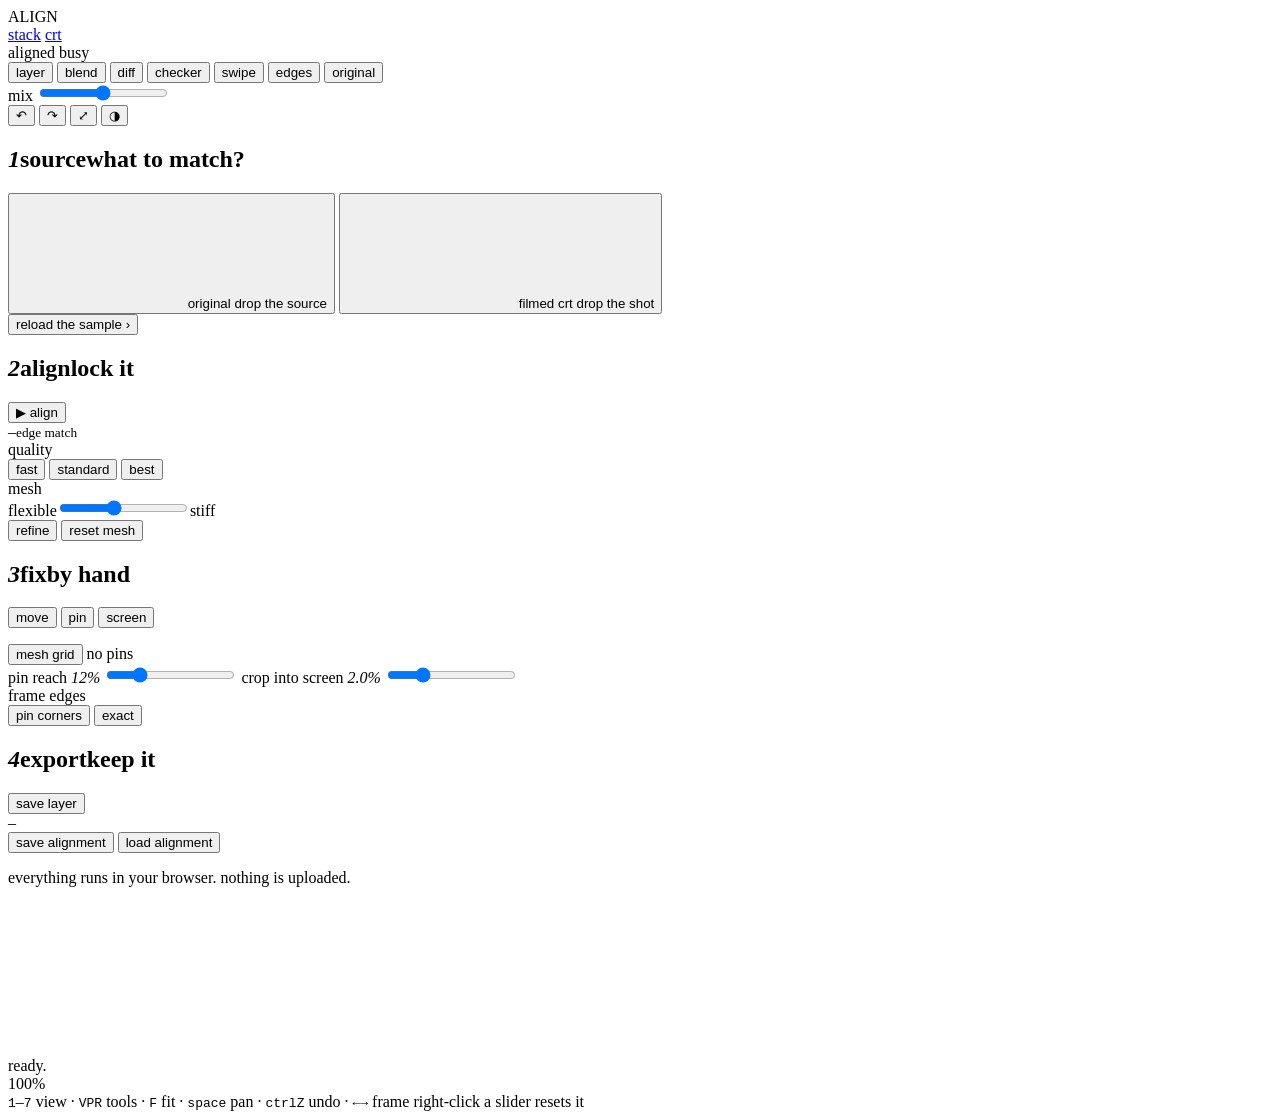
==== web/crt.html @ f9d4198d "Link preview: new line, 'Create timelapse sequences from photos and align video layers.' The card is" ====
<!doctype html>
<html lang="en">
<head>
<meta charset="utf-8">
<meta name="viewport" content="width=device-width, initial-scale=1, viewport-fit=cover">
<title>Align - JAS.BLACK</title>
<meta name="claude:viewport-fit-sides" content="cover">
<meta name="description" content="Line a filmed CRT or video-synth capture back up on its original image or video, so the glitch drops on top as a pixel-registered layer. Runs in your browser; nothing is uploaded.">
<meta name="theme-color" content="#121314">
<link rel="canonical" href="https://align.jas.black/crt.html">
<link rel="icon" href="favicon.svg" type="image/svg+xml">
<link rel="icon" href="favicon-32.png" type="image/png" sizes="32x32">
<link rel="apple-touch-icon" href="apple-touch-icon.png">
<link rel="manifest" href="site.webmanifest">
<meta name="apple-mobile-web-app-title" content="Align">
<meta property="og:type" content="website">
<meta property="og:site_name" content="JAS.BLACK">
<meta property="og:title" content="Align - JAS.BLACK">
<meta property="og:description" content="Line a filmed CRT or video-synth capture back up on its original image or video, so the glitch drops on top as a pixel-registered layer. Runs in your browser; nothing is uploaded.">
<meta property="og:url" content="https://align.jas.black/crt.html">
<meta property="og:image" content="https://align.jas.black/og.jpg?v=2">
<meta property="og:image:width" content="1200">
<meta property="og:image:height" content="630">
<meta property="og:image:alt" content="Align: create timelapse sequences from photos and align video layers.">
<meta name="twitter:card" content="summary_large_image">
<meta name="twitter:title" content="Align - JAS.BLACK">
<meta name="twitter:description" content="Line a filmed CRT or video-synth capture back up on its original image or video, so the glitch drops on top as a pixel-registered layer. Runs in your browser; nothing is uploaded.">
<meta name="twitter:image" content="https://align.jas.black/og.jpg?v=2">
<link rel="preconnect" href="https://fonts.googleapis.com">
<link rel="preconnect" href="https://fonts.gstatic.com" crossorigin>
<link rel="stylesheet" href="https://fonts.googleapis.com/css2?family=Archivo:wght@800&family=IBM+Plex+Mono:wght@400;500;600;700&display=swap">
<link rel="stylesheet" href="app.css">
<link rel="stylesheet" href="stack.css">
</head>
<body data-ui="dark" data-tool="align" data-version="0.2.0">
<div id="app">

  <header class="top">
    <div class="brandbox"><span class="brand">ALIGN</span><span class="brand-ver"></span></div>
    <nav class="seg appmode" aria-label="Tool">
      <a href="./" title="Line up a set of photos on one anchor">stack</a>
      <a href="crt.html" aria-current="page" title="Line a filmed CRT capture back up on its source">crt</a>
    </nav>
    <div class="status" aria-label="Status lights">
      <span><i class="led" id="led-ready"></i>aligned</span>
      <span><i class="led" id="led-busy"></i>busy</span>
    </div>

    <div class="topmid">
      <div class="seg" id="modes" aria-label="View">
        <button type="button" data-mode="0" title="The glitch layer you export (1)">layer</button>
        <button type="button" data-mode="1" title="Layer over original, mixed (2)">blend</button>
        <button type="button" data-mode="2" title="Difference (3)">diff</button>
        <button type="button" data-mode="3" title="Checkerboard of original and layer (4)">checker</button>
        <button type="button" data-mode="4" title="Split: drag the line (5)">swipe</button>
        <button type="button" data-mode="5" title="The original's edges drawn over the layer (6)">edges</button>
        <button type="button" data-mode="6" title="Original only (7)">original</button>
      </div>
      <label class="mixfader" id="mix-wrap" title="Mix between original and layer">
        <span>mix</span>
        <input type="range" class="fad" id="opacity" min="0" max="1" step="0.01" value="0.5">
      </label>
    </div>

    <div class="topright">
      <button type="button" class="key ico" id="undo" title="Undo (Ctrl+Z)" aria-label="Undo">&#x21B6;</button>
      <button type="button" class="key ico" id="redo" title="Redo (Ctrl+Shift+Z)" aria-label="Redo">&#x21B7;</button>
      <button type="button" class="key ico" id="fit" title="Fit to view (F)" aria-label="Fit to view">&#x2922;</button>
      <button type="button" class="key ico" id="theme" title="Light / dark" aria-label="Switch light or dark">&#x25D1;</button>
    </div>
  </header>

  <main class="body">
    <aside class="col" id="steps" aria-label="Steps">

      <section class="panel" id="p-source">
        <h2><i>1</i><b>source</b><span>what to match?</span></h2>
        <div class="slots">
          <button class="slot" id="slot-orig" type="button" data-role="orig">
            <span class="slot-well"><canvas class="thumb" width="168" height="112" aria-hidden="true"></canvas></span>
            <span class="slot-label"><span class="led"></span>original</span>
            <span class="slot-name">drop the source</span>
            <span class="slot-meta"></span>
          </button>
          <button class="slot" id="slot-film" type="button" data-role="film">
            <span class="slot-well"><canvas class="thumb" width="168" height="112" aria-hidden="true"></canvas></span>
            <span class="slot-label"><span class="led"></span>filmed crt</span>
            <span class="slot-name">drop the shot</span>
            <span class="slot-meta"></span>
          </button>
        </div>
        <div class="sub" id="video-block" hidden>
          <div class="row-label" id="sync-label">sync offset</div>
          <div class="sub" id="sync-field">
            <div class="syncrow">
              <button type="button" class="key short" id="off-minus" title="One frame earlier">&minus;1</button>
              <span class="lcd mini" id="offset-val">+0.000 s</span>
              <button type="button" class="key short" id="off-plus" title="One frame later">+1</button>
            </div>
            <button type="button" class="ebtn wide" id="btn-sync">auto sync</button>
          </div>
          <div class="keyrow" id="key-row" hidden>
            <span class="led p"></span><span id="key-val">key frame</span>
            <button type="button" class="emore" id="btn-goto-key">go to it &rsaquo;</button>
          </div>
          <p class="note">align and warp on one frame: that fit holds for every frame of the clip.</p>
          <button type="button" class="chip" id="follow" aria-pressed="false" title="Re-detect the screen on every frame for handheld footage (experimental)">follow camera</button>
        </div>
        <button type="button" class="emore" id="btn-sample">reload the sample &rsaquo;</button>
      </section>

      <section class="panel" id="p-align">
        <h2><i>2</i><b>align</b><span>lock it</span></h2>
        <button type="button" class="ebig" id="btn-align"><span aria-hidden="true">&#x25B6;</span> align</button>
        <div class="meterrow">
          <div class="vu" id="vu" aria-hidden="true"></div>
          <div class="score"><span id="score-val">&ndash;</span><small>edge match</small></div>
        </div>
        <div class="row-label">quality</div>
        <div class="chips" id="quality">
          <button type="button" class="chip" data-q="coarse">fast</button>
          <button type="button" class="chip" data-q="medium">standard</button>
          <button type="button" class="chip" data-q="fine">best</button>
        </div>
        <label class="row-label" for="stiffness">mesh</label>
        <div class="faderow"><span>flexible</span><input type="range" class="fad" id="stiffness" min="-1.3" max="0.6" step="0.05" value="-0.52"><span>stiff</span></div>
        <div class="kgrid">
          <button type="button" class="ebtn" id="btn-refine" title="Re-fit the auto mesh from the current alignment, keeping screen edits and the hand warp">refine</button>
          <button type="button" class="ebtn" id="btn-reset-mesh" title="Drop the auto mesh, keep the screen and the hand warp">reset mesh</button>
        </div>
      </section>

      <section class="panel" id="p-fix">
        <h2><i>3</i><b>fix</b><span>by hand</span></h2>
        <div class="chips" id="tools">
          <button type="button" class="chip lp" data-tool="view" title="Pan and zoom (V)">move</button>
          <button type="button" class="chip lp" data-tool="pin" title="Puppet pins: drop and drag to warp the layer live (P)">pin</button>
          <button type="button" class="chip lp" data-tool="raster" title="Drag the screen corners and edge bulges (R)">screen</button>
        </div>
        <p class="note" id="tool-note"></p>
        <div class="handrow">
          <button type="button" class="chip" id="btn-grid" aria-pressed="false" title="Lay a warp grid of pins over the frame (M)">mesh grid</button>
          <span class="lcd mini" id="hand-count">no pins</span>
        </div>
        <label class="row-label" for="reach">pin reach <em id="reach-val">12%</em></label>
        <input type="range" class="fad" id="reach" min="0.04" max="0.4" step="0.01" value="0.12" title="How far a pin's pull spreads, as a share of the frame height">
        <button type="button" class="emore" id="btn-clear-pins" hidden>clear hand warp &rsaquo;</button>
        <label class="row-label" for="inset">crop into screen <em id="inset-val">2.0%</em></label>
        <input type="range" class="fad" id="inset" min="0" max="0.08" step="0.0025" value="0.02">
        <div class="row-label">frame edges</div>
        <div class="chips" id="edge-mode">
          <button type="button" class="chip" data-edge="0" title="Corners pinned to the screen corners; content past the screen edge is eased in">pin corners</button>
          <button type="button" class="chip" data-edge="1" title="Exact match everywhere; transparent where the screen showed nothing">exact</button>
        </div>
        <p class="note" id="band-note"></p>
      </section>

      <section class="panel" id="p-export">
        <h2><i>4</i><b>export</b><span>keep it</span></h2>
        <button type="button" class="ebtn ink wide" id="btn-export">save layer</button>
        <div class="lcd mini" id="out-line">&ndash;</div>
        <div class="kgrid">
          <button type="button" class="ebtn" id="btn-save-json" title="Save the fit to reuse on another shot from the same setup">save alignment</button>
          <button type="button" class="ebtn" id="btn-load-json">load alignment</button>
        </div>
      </section>

      <p class="foot">everything runs in your browser. nothing is uploaded.</p>
    </aside>

    <section class="centre">
      <div class="stage" id="stage" data-tool="view">
        <canvas id="gl"></canvas>
        <canvas id="overlay"></canvas>
        <div class="stage-hint" id="stage-hint" hidden></div>
        <div class="busy" id="busy" hidden>
          <div class="busy-label" id="busy-label">aligning</div>
          <div class="busy-bar"><i id="busy-bar"></i></div>
          <div class="busy-log" id="busy-stage"></div>
          <button type="button" class="ebtn" id="busy-cancel" hidden>cancel</button>
        </div>
      </div>

      <div class="transport" id="transport" hidden>
        <button type="button" class="roundkey" id="play" aria-label="Play">
          <svg viewBox="0 0 24 24" aria-hidden="true"><path id="play-icon" d="M8 5v14l11-7z"/></svg>
        </button>
        <div class="tl">
          <input type="range" id="scrub" min="0" max="1" step="0.001" value="0" aria-label="Time">
          <span class="keymark" id="keymark" title="Key frame: the alignment and hand warp were set here" hidden></span>
        </div>
        <span class="timecode" id="timecode">00:00:00:00</span>
      </div>

      <div class="lcdrow">
        <div class="lcd" id="lcd">ready.</div>
        <div class="zoom" id="zoom-val">100%</div>
      </div>
      <div class="keys" id="shortcuts">
        <span><kbd>1</kbd>&ndash;<kbd>7</kbd> view &middot; <kbd>V</kbd><kbd>P</kbd><kbd>R</kbd> tools &middot; <kbd>F</kbd> fit &middot; <kbd>space</kbd> pan &middot; <kbd>ctrl</kbd><kbd>Z</kbd> undo &middot; <kbd>&larr;</kbd><kbd>&rarr;</kbd> frame</span>
        <span>right-click a slider resets it</span>
      </div>
    </section>
  </main>

  <div class="toasts" id="toasts" aria-live="polite"></div>
</div>
<input type="file" id="file-input" hidden>
<input type="file" id="json-input" accept=".json,application/json" hidden>
<script src="family.js"></script>
<script type="module" src="app.js"></script>
</body>
</html>
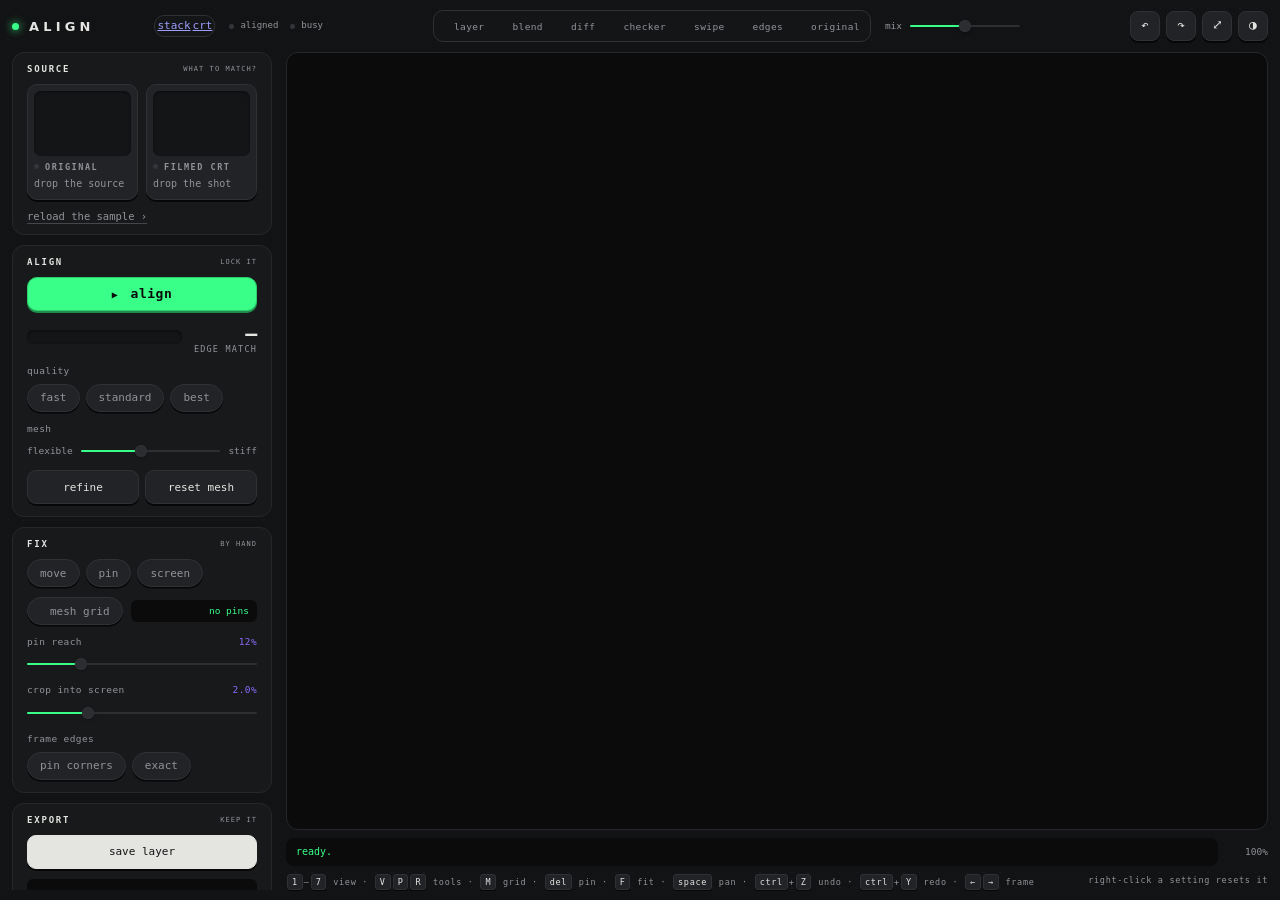
==== commit 25f4c7ad: "Follow the JAS.BLACK family rules: one purple, right-click resets every setting, finer dot grid - Th" ====
--- a/web/crt.html
+++ b/web/crt.html
@@ -32,7 +32,7 @@
 <link rel="stylesheet" href="app.css">
 <link rel="stylesheet" href="stack.css">
 </head>
-<body data-ui="dark" data-tool="align" data-version="0.2.0">
+<body data-ui="dark" data-tool="align" data-version="0.2.1">
 <div id="app">
 
   <header class="top">
@@ -74,7 +74,7 @@
     <aside class="col" id="steps" aria-label="Steps">
 
       <section class="panel" id="p-source">
-        <h2><i>1</i><b>source</b><span>what to match?</span></h2>
+        <h2><b>source</b><span>what to match?</span></h2>
         <div class="slots">
           <button class="slot" id="slot-orig" type="button" data-role="orig">
             <span class="slot-well"><canvas class="thumb" width="168" height="112" aria-hidden="true"></canvas></span>
@@ -110,7 +110,7 @@
       </section>
 
       <section class="panel" id="p-align">
-        <h2><i>2</i><b>align</b><span>lock it</span></h2>
+        <h2><b>align</b><span>lock it</span></h2>
         <button type="button" class="ebig" id="btn-align"><span aria-hidden="true">&#x25B6;</span> align</button>
         <div class="meterrow">
           <div class="vu" id="vu" aria-hidden="true"></div>
@@ -131,7 +131,7 @@
       </section>
 
       <section class="panel" id="p-fix">
-        <h2><i>3</i><b>fix</b><span>by hand</span></h2>
+        <h2><b>fix</b><span>by hand</span></h2>
         <div class="chips" id="tools">
           <button type="button" class="chip lp" data-tool="view" title="Pan and zoom (V)">move</button>
           <button type="button" class="chip lp" data-tool="pin" title="Puppet pins: drop and drag to warp the layer live (P)">pin</button>
@@ -156,7 +156,7 @@
       </section>
 
       <section class="panel" id="p-export">
-        <h2><i>4</i><b>export</b><span>keep it</span></h2>
+        <h2><b>export</b><span>keep it</span></h2>
         <button type="button" class="ebtn ink wide" id="btn-export">save layer</button>
         <div class="lcd mini" id="out-line">&ndash;</div>
         <div class="kgrid">
@@ -197,8 +197,8 @@
         <div class="zoom" id="zoom-val">100%</div>
       </div>
       <div class="keys" id="shortcuts">
-        <span><kbd>1</kbd>&ndash;<kbd>7</kbd> view &middot; <kbd>V</kbd><kbd>P</kbd><kbd>R</kbd> tools &middot; <kbd>F</kbd> fit &middot; <kbd>space</kbd> pan &middot; <kbd>ctrl</kbd><kbd>Z</kbd> undo &middot; <kbd>&larr;</kbd><kbd>&rarr;</kbd> frame</span>
-        <span>right-click a slider resets it</span>
+        <span><kbd>1</kbd>&ndash;<kbd>7</kbd> view &middot; <kbd>V</kbd><kbd>P</kbd><kbd>R</kbd> tools &middot; <kbd>M</kbd> grid &middot; <kbd>del</kbd> pin &middot; <kbd>F</kbd> fit &middot; <kbd>space</kbd> pan &middot; <kbd>ctrl</kbd>+<kbd>Z</kbd> undo &middot; <kbd>ctrl</kbd>+<kbd>Y</kbd> redo &middot; <kbd>&larr;</kbd><kbd>&rarr;</kbd> frame</span>
+        <span>right-click a setting resets it</span>
       </div>
     </section>
   </main>
--- a/web/app.css
+++ b/web/app.css
@@ -0,0 +1,414 @@
+/* CRT Align — same deck as Code Painter and SnipSnap (JAS.BLACK tools):
+   charcoal case, keys with a lip, 5px LEDs, green/purple accents, LCD readout,
+   IBM Plex Mono everywhere, Archivo for the badge.
+   Layout: step column on the left (plain titles: no easy mode, so no step numbers), the stage + LCD in the centre. */
+body {
+  --case: #121314;
+  --panel: #18191b;
+  --line: #26272a;
+  --key: #222326;
+  --keyon: #1b1c1e;
+  --keyline: #303135;
+  --keyshadow: #070708;
+  --press: rgba(0, 0, 0, .5);
+  --text: #e4e4e1;
+  --muted: #929399;
+  --faint: #45464b;
+  --ledoff: #34353a;
+  --knobtop: #2c2d31;
+  --track: #2e2f33;
+  --well: #141517;
+  --ink: #e4e4e1;
+  --inktext: #121314;
+  --accent: #39ff88;
+  --accent2: #8b6cff;    /* the family's one purple, both themes */
+  --red: #ff3b30;
+  --lcdbg: #0b0b0c;
+  --dot: 255, 255, 255;
+  --stage: #0b0b0c;      /* the picture well: dark in both themes */
+  --value: #8b6cff;      /* slider readouts */
+  --dotgrid: url('[data-uri]');  /* family dot grid, option B: 32 px tile drawn at 16 px */
+  --mono: "IBM Plex Mono", ui-monospace, Menlo, Consolas, monospace;
+  --badge: "Archivo", "Arial Black", system-ui, sans-serif;
+  color-scheme: dark;
+}
+body[data-ui="light"] {
+  --case: #e7e7e4;
+  --panel: #efefec;
+  --line: #d6d6d2;
+  --key: #fafaf8;
+  --keyon: #ececea;
+  --keyline: #cfcfcb;
+  --keyshadow: #bdbdb8;
+  --press: rgba(0, 0, 0, .12);
+  --text: #1b1b1d;
+  --muted: #686864;
+  --faint: #b4b4b0;
+  --ledoff: #cdcdc9;
+  --knobtop: #fafaf8;
+  --track: #d0d0cc;
+  --well: #e4e4e1;
+  --ink: #1b1b1d;
+  --inktext: #f2f2ef;
+  --accent: #12c45e;
+  --accent2: #8b6cff;
+  --lcdbg: #0b0b0c;
+  --dot: 0, 0, 0;
+  --value: #8b6cff;
+  --dotgrid: url('[data-uri]');
+  color-scheme: light;
+}
+
+* { box-sizing: border-box; }
+[hidden] { display: none !important; }
+html, body { height: 100%; }
+body {
+  margin: 0;
+  /* cutting-mat dot grid: baked tile, never a live CSS gradient (shimmers on macOS) */
+  background: var(--dotgrid) 0 0 / 16px 16px, var(--case);
+  color: var(--text);
+  font: 400 11px/1.5 var(--mono);
+  overflow: hidden;
+  -webkit-font-smoothing: antialiased;
+}
+button, input, select { font: inherit; color: inherit; }
+button { cursor: pointer; }
+:focus-visible { outline: 1.5px solid var(--accent); outline-offset: 2px; }
+
+#app {
+  height: 100%;
+  display: flex;
+  flex-direction: column;
+  padding: 10px max(12px, env(safe-area-inset-right, 0px)) 10px max(12px, env(safe-area-inset-left, 0px));
+  gap: 10px;
+}
+
+/* ---------------------------------------------------------------- LEDs */
+.led {
+  display: inline-block; width: 5px; height: 5px; border-radius: 50%; flex: none;
+  background: var(--ledoff);
+}
+.led.g { background: var(--accent); box-shadow: 0 0 4px color-mix(in srgb, var(--accent) 90%, transparent); }
+.led.p { background: var(--accent2); box-shadow: 0 0 4px color-mix(in srgb, var(--accent2) 90%, transparent); }
+.led.pulse { animation: ledpulse 1.1s ease-in-out infinite; }
+@keyframes ledpulse { 50% { opacity: .35; } }
+
+/* ---------------------------------------------------------------- top bar */
+.top { display: flex; align-items: center; gap: 14px; flex-wrap: wrap; min-height: 32px; }
+.brandbox { display: flex; align-items: baseline; gap: 9px; flex: none; }
+.brand {
+  font: 800 13px var(--badge); letter-spacing: .32em; color: var(--text);
+  white-space: nowrap; cursor: default; display: inline-flex; align-items: center; gap: 10px;
+}
+.brand::before { content: ""; flex: none; width: 7px; height: 7px; border-radius: 50%; background: var(--accent); box-shadow: 0 0 8px var(--accent); }
+.brand-ver { font: 500 9px var(--mono); letter-spacing: .08em; color: var(--muted); white-space: nowrap; opacity: 0; transition: opacity .15s; }
+.brand:hover + .brand-ver, .brand-ver:hover { opacity: 1; }
+/* status LEDs after the title */
+.status { display: flex; align-items: center; gap: 12px; font-size: 9px; color: var(--muted); }
+.status span { display: flex; gap: 6px; align-items: center; }
+.topmid { flex: 1; display: flex; justify-content: center; align-items: center; gap: 14px; min-width: 0; flex-wrap: wrap; }
+.topright { display: flex; gap: 6px; }
+
+.seg {
+  display: inline-flex; border: 1px solid var(--keyline); border-radius: 10px; padding: 2px; gap: 2px;
+  background: var(--well); flex: none; max-width: 100%; overflow-x: auto; scrollbar-width: none;
+}
+.seg::-webkit-scrollbar { display: none; }
+.seg button {
+  height: 26px; border: 0; border-radius: 8px; background: transparent; padding: 0 8px;
+  font: 500 9.5px var(--mono); letter-spacing: .04em; color: var(--muted);
+  display: flex; align-items: center; gap: 5px; white-space: nowrap;
+}
+.seg button::before { content: ""; width: 5px; height: 5px; border-radius: 50%; background: transparent; }
+.seg button:hover { color: var(--text); }
+.seg button[aria-pressed="true"] {
+  background: var(--key); color: var(--text);
+  box-shadow: 0 1px 0 var(--keyshadow), 0 0 0 1px var(--keyline);
+}
+.seg button[aria-pressed="true"]::before {
+  background: var(--accent); box-shadow: 0 0 4px color-mix(in srgb, var(--accent) 90%, transparent);
+}
+
+.mixfader { display: flex; align-items: center; gap: 8px; color: var(--muted); font-size: 9.5px; }
+.mixfader .fad { width: 110px; }
+
+/* ---------------------------------------------------------------- keys */
+.key {
+  position: relative; height: 30px; min-width: 30px; padding: 0 9px 4px;
+  border-radius: 8px; border: 1px solid var(--keyline); background: var(--key);
+  box-shadow: 0 2px 0 var(--keyshadow);
+  font: 500 10px var(--mono); color: var(--text);
+  display: inline-flex; align-items: center; justify-content: center;
+}
+.key.ico { font-size: 13px; padding: 0 0 3px; width: 30px; }
+.key.short { height: 26px; padding: 0 8px 3px; border-radius: 7px; box-shadow: 0 1.5px 0 var(--keyshadow); font-size: 9.5px; }
+.key:hover:not(:disabled) { border-color: var(--muted); }
+.key:active:not(:disabled), .key[aria-pressed="true"] {
+  transform: translateY(1px); background: var(--keyon);
+  box-shadow: 0 1px 0 var(--keyshadow), inset 0 1px 3px var(--press);
+}
+.key:disabled { opacity: .4; cursor: default; }
+
+.ebtn {
+  height: 34px; border-radius: 9px; border: 1px solid var(--keyline); background: var(--key);
+  color: var(--text); font: 500 11px var(--mono); box-shadow: 0 2px 0 var(--keyshadow);
+  padding: 0 8px; white-space: nowrap; overflow: hidden; text-overflow: ellipsis;
+}
+.ebtn:hover:not(:disabled) { border-color: var(--muted); }
+.ebtn.ink { background: var(--ink); color: var(--inktext); border-color: var(--ink); }
+.ebtn.wide { width: 100%; }
+.ebtn.nudge { border-color: var(--accent2); box-shadow: 0 2px 0 var(--keyshadow), 0 0 0 1px var(--accent2); }
+.ebig {
+  height: 34px; width: 100%; border-radius: 10px;
+  background: var(--accent); color: #0b0b0c;
+  border: 1px solid color-mix(in srgb, var(--accent) 80%, #000);
+  box-shadow: 0 2px 0 color-mix(in srgb, var(--accent) 55%, #000);
+  font: 700 13px var(--mono); letter-spacing: .04em;
+}
+.ebig span { font-size: 10px; margin-right: 4px; }
+.ebig:hover:not(:disabled) { border-color: color-mix(in srgb, var(--accent) 55%, #000); }
+.ebig:active:not(:disabled), .ebtn:active:not(:disabled) { transform: translateY(1px); box-shadow: none; }
+.ebig:disabled, .ebtn:disabled { opacity: .4; cursor: default; }
+
+.chips { display: flex; flex-wrap: wrap; gap: 6px; }
+/* chips are small keys: the chosen one is latched down (darker, pressed in, text lit)
+   with a green LED, like the segmented switches. No coloured outline. */
+.chip {
+  position: relative; height: 28px; padding: 0 12px 0 22px; border-radius: 15px;
+  border: 1px solid var(--keyline); background: var(--key); color: var(--muted);
+  box-shadow: 0 1.5px 0 var(--keyshadow);
+  font: 500 11px var(--mono); white-space: nowrap;
+}
+.chip::before {
+  content: ""; position: absolute; left: 10px; top: 50%; margin-top: -2.5px;
+  width: 5px; height: 5px; border-radius: 50%; background: transparent;
+}
+.chip.lp::before { background: var(--ledoff); }
+.chip:hover { color: var(--text); }
+.chip[aria-pressed="true"] {
+  color: var(--text); background: var(--keyon); transform: translateY(1px);
+  box-shadow: inset 0 1px 3px var(--press);
+}
+.chip[aria-pressed="true"]::before {
+  background: var(--accent); box-shadow: 0 0 4px color-mix(in srgb, var(--accent) 90%, transparent);
+}
+.chip:not([aria-pressed]) { padding-left: 12px; }
+.chip:not([aria-pressed])::before { display: none; }
+.chip:disabled { opacity: .4; cursor: default; }
+
+.emore {
+  border: 0; background: none; padding: 0; justify-self: start; text-align: left;
+  font: 500 10.5px var(--mono); color: var(--muted);
+  text-decoration: underline; text-decoration-color: var(--faint); text-underline-offset: 3px;
+}
+.emore:hover { color: var(--text); text-decoration-color: var(--muted); }
+
+/* faders: 2 px track with the accent filled up to the knob */
+input.fad { appearance: none; -webkit-appearance: none; width: 100%; height: 18px; background: transparent; margin: 0; cursor: pointer; }
+input.fad::-webkit-slider-runnable-track {
+  height: 2px; border-radius: 1px;
+  background: linear-gradient(90deg, var(--accent) var(--pct, 50%), var(--track) var(--pct, 50%));
+}
+input.fad::-webkit-slider-thumb {
+  -webkit-appearance: none; appearance: none; width: 12px; height: 12px; margin-top: -5px; border-radius: 50%;
+  background: var(--knobtop); box-shadow: 0 1px 3px rgba(0, 0, 0, .35), inset 0 0 0 1px var(--keyline);
+}
+input.fad::-moz-range-track { height: 2px; border-radius: 1px; background: var(--track); }
+input.fad::-moz-range-progress { height: 2px; background: var(--accent); }
+input.fad::-moz-range-thumb {
+  width: 12px; height: 12px; border: 0; border-radius: 50%;
+  background: var(--knobtop); box-shadow: 0 1px 3px rgba(0, 0, 0, .35), inset 0 0 0 1px var(--keyline);
+}
+
+/* ---------------------------------------------------------------- layout */
+.body { flex: 1; display: flex; gap: 12px; min-height: 0; }
+.col {
+  width: 262px; flex: none; display: flex; flex-direction: column; gap: 10px;
+  overflow-y: auto; padding-right: 2px; scrollbar-width: thin; scrollbar-color: var(--keyline) transparent;
+}
+.col::-webkit-scrollbar { width: 4px; }
+.col::-webkit-scrollbar-thumb { background: var(--keyline); border-radius: 2px; }
+.centre { flex: 1; min-width: 0; display: flex; flex-direction: column; gap: 8px; }
+
+.panel {
+  border-radius: 12px; background: var(--panel); border: 1px solid var(--line);
+  padding: 12px 14px; display: flex; flex-direction: column; gap: 10px; flex: none;
+}
+.panel h2 {
+  margin: 0; display: flex; align-items: center; gap: 8px;
+  font: 600 9px/1 var(--mono); letter-spacing: .2em; text-transform: uppercase;
+}
+.panel h2 b { font-weight: 600; }
+.panel h2 span { margin-left: auto; color: var(--muted); font-weight: 400; font-size: 7px; letter-spacing: .15em; }
+.panel.flash { animation: pflash 1.4s ease-out 1; }
+@keyframes pflash { 0% { border-color: var(--accent); } 100% { border-color: var(--line); } }
+
+.row-label { color: var(--muted); font-size: 9.5px; letter-spacing: .04em; display: flex; justify-content: space-between; margin-bottom: -4px; }
+.row-label em { font-style: normal; color: var(--value); font-weight: 500; font-variant-numeric: tabular-nums; }
+.faderow { display: flex; align-items: center; gap: 8px; color: var(--muted); font-size: 9.5px; }
+.kgrid { display: grid; grid-template-columns: 1fr 1fr; gap: 6px; }
+.note { margin: 0; color: var(--muted); font-size: 10px; line-height: 1.55; }
+.note:empty { display: none; }
+.foot { margin: 2px 2px 4px; color: var(--muted); font-size: 10px; }
+
+/* source slots */
+.slots { display: grid; grid-template-columns: 1fr 1fr; gap: 8px; }
+.slot {
+  display: flex; flex-direction: column; gap: 4px; min-width: 0; padding: 6px 6px 8px;
+  border-radius: 10px; border: 1px solid var(--keyline); background: var(--key);
+  box-shadow: 0 2px 0 var(--keyshadow); text-align: left;
+}
+.slot:hover { border-color: var(--muted); }
+.slot.drag { border-color: var(--accent2); box-shadow: 0 2px 0 var(--keyshadow), 0 0 0 1px var(--accent2); }
+.slot-well {
+  display: block; aspect-ratio: 3 / 2; border-radius: 7px; background: var(--well); overflow: hidden;
+  box-shadow: inset 0 1px 3px var(--press);
+}
+.thumb { display: block; width: 100%; height: 100%; }
+.slot-label { display: flex; align-items: center; gap: 6px; margin-top: 2px; font: 600 8.5px var(--mono); letter-spacing: .18em; text-transform: uppercase; color: var(--muted); }
+.slot.loaded .slot-label .led { background: var(--accent); box-shadow: 0 0 4px color-mix(in srgb, var(--accent) 90%, transparent); }
+.slot-name { font-size: 10px; white-space: nowrap; overflow: hidden; text-overflow: ellipsis; }
+.slot:not(.loaded) .slot-name { color: var(--muted); }
+.slot-meta { font-size: 9px; color: var(--muted); font-variant-numeric: tabular-nums; line-height: 1.4; }
+.slot-meta:empty { display: none; }
+
+.sub { display: flex; flex-direction: column; gap: 8px; padding-top: 2px; }
+.syncrow { display: flex; align-items: center; gap: 6px; }
+.syncrow .lcd { flex: 1; }
+
+/* edge-match meter: a strip of LEDs */
+.meterrow { display: flex; align-items: center; gap: 12px; }
+.vu { flex: 1; display: grid; grid-template-columns: repeat(14, 1fr); gap: 3px; height: 14px; padding: 3px 4px; border-radius: 6px; background: var(--well); box-shadow: inset 0 1px 3px var(--press); }
+.vu i { border-radius: 1.5px; background: var(--ledoff); }
+.vu i.g { background: var(--accent); box-shadow: 0 0 4px color-mix(in srgb, var(--accent) 70%, transparent); }
+.vu i.p { background: var(--accent2); box-shadow: 0 0 4px color-mix(in srgb, var(--accent2) 70%, transparent); }
+.vu i.r { background: var(--red); box-shadow: 0 0 4px color-mix(in srgb, var(--red) 70%, transparent); }
+.score { display: flex; flex-direction: column; align-items: flex-end; line-height: 1.05; }
+.score span { font: 600 20px var(--mono); font-variant-numeric: tabular-nums; letter-spacing: -.02em; }
+.score small { font-size: 8.5px; color: var(--muted); letter-spacing: .14em; text-transform: uppercase; }
+
+/* hand warp */
+.handrow { display: flex; align-items: center; gap: 8px; }
+.handrow .lcd { flex: 1; text-align: right; }
+.keyrow { display: flex; align-items: center; gap: 8px; font-size: 10px; font-variant-numeric: tabular-nums; }
+.keyrow .emore { margin-left: auto; }
+
+/* pins */
+.pins { list-style: none; margin: 0; padding: 0; display: flex; flex-wrap: wrap; gap: 5px; }
+.pins:empty { display: none; }
+.pins li {
+  display: inline-flex; align-items: center; gap: 6px; height: 24px; padding: 0 4px 0 9px;
+  border-radius: 12px; background: var(--well); border: 1px solid var(--line);
+  font-size: 9.5px; font-variant-numeric: tabular-nums; color: var(--muted);
+}
+.pins li .led { background: var(--accent2); box-shadow: 0 0 4px color-mix(in srgb, var(--accent2) 90%, transparent); }
+.pins li b { color: var(--text); font-weight: 500; }
+.pins li button { border: 0; background: none; color: var(--muted); width: 18px; height: 18px; border-radius: 50%; padding: 0; }
+.pins li button:hover { color: var(--red); background: var(--key); }
+
+/* LCD */
+.lcd {
+  border-radius: 8px; background: var(--stage); color: var(--accent); font-size: 10px; line-height: 1.6;
+  padding: 6px 10px; overflow: hidden; white-space: nowrap; text-overflow: ellipsis; min-width: 0;
+  font-variant-numeric: tabular-nums;
+}
+body[data-ui="light"] .lcd { color: #39ff88; }
+.lcd.mini { padding: 3px 8px; font-size: 9.5px; border-radius: 6px; }
+.lcd.err { color: #ff6b62; }
+.syncrow .lcd { min-width: 82px; text-align: center; }
+.lcdrow { display: flex; gap: 10px; align-items: center; flex: none; }
+.lcdrow .lcd { flex: 1; }
+.zoom { color: var(--muted); font-size: 9.5px; font-variant-numeric: tabular-nums; min-width: 40px; text-align: right; }
+
+/* stage */
+.stage {
+  position: relative; flex: 1; min-height: 0; overflow: hidden;
+  border-radius: 12px; background: var(--stage); border: 1px solid var(--line);
+  touch-action: none;
+}
+.stage canvas { position: absolute; inset: 0; width: 100%; height: 100%; display: block; }
+.stage[data-tool="view"] { cursor: grab; }
+.stage[data-tool="view"].panning { cursor: grabbing; }
+.stage[data-tool="pin"], .stage[data-tool="raster"] { cursor: crosshair; }
+.stage.drag { border-color: var(--accent2); box-shadow: inset 0 0 0 1px var(--accent2); }
+.stage-hint {
+  position: absolute; left: 50%; top: 50%; transform: translate(-50%, -50%);
+  font-size: 9.5px; letter-spacing: .3em; text-transform: uppercase; color: #929399; text-align: center;
+  line-height: 2.2; pointer-events: none; max-width: 80%;
+}
+
+/* progress, SnipSnap-style */
+.busy {
+  position: absolute; inset: 0; z-index: 5;
+  display: flex; flex-direction: column; align-items: center; justify-content: center; gap: 16px;
+  background: color-mix(in srgb, var(--stage) 88%, transparent);
+}
+.busy-label { font-size: 11px; letter-spacing: .3em; text-transform: uppercase; color: #e4e4e1; text-align: center; padding: 0 16px; }
+.busy-bar { width: min(300px, 70%); height: 8px; border-radius: 4px; background: var(--case); box-shadow: inset 0 2px 4px var(--press); overflow: hidden; }
+.busy-bar i {
+  display: block; height: 100%; width: 0; border-radius: 4px;
+  background: linear-gradient(90deg, color-mix(in srgb, var(--accent) 70%, #000), var(--accent));
+  box-shadow: 0 0 10px color-mix(in srgb, var(--accent) 60%, transparent); transition: width .2s;
+}
+.busy-log { font-size: 10px; color: var(--muted); max-width: 80%; white-space: nowrap; overflow: hidden; text-overflow: ellipsis; font-variant-numeric: tabular-nums; }
+.busy .ebtn { height: 28px; padding: 0 16px; font-size: 9.5px; letter-spacing: .2em; text-transform: uppercase; }
+
+/* transport */
+.transport {
+  display: flex; align-items: center; gap: 14px; flex: none;
+  border-radius: 12px; background: var(--panel); border: 1px solid var(--line); padding: 8px 14px 8px 8px;
+}
+.roundkey {
+  width: 36px; height: 36px; border-radius: 50%; flex: none; display: grid; place-items: center;
+  border: 1px solid var(--keyline); background: var(--key); box-shadow: 0 2px 0 var(--keyshadow); padding: 0 0 2px;
+}
+.roundkey:active { transform: translateY(1px); box-shadow: 0 1px 0 var(--keyshadow), inset 0 1px 3px var(--press); }
+.roundkey svg { width: 14px; height: 14px; fill: var(--accent2); }
+.tl { position: relative; flex: 1; min-width: 0; height: 26px; display: flex; align-items: center; padding: 0 10px; border-radius: 9px; background: var(--well); box-shadow: inset 0 2px 4px var(--press); }
+/* key frame marker, SnipSnap-style: a purple pill riding above the track */
+.keymark {
+  position: absolute; top: -4px; left: 17px; width: 5px; height: 11px; border-radius: 2.5px; pointer-events: none;
+  transform: translateX(-50%);
+  background: var(--accent2); box-shadow: 0 0 6px color-mix(in srgb, var(--accent2) 60%, transparent);
+}
+#scrub { appearance: none; -webkit-appearance: none; width: 100%; height: 18px; background: transparent; margin: 0; cursor: pointer; }
+#scrub::-webkit-slider-runnable-track { height: 2px; background: linear-gradient(90deg, var(--accent2) var(--pct, 0%), var(--track) var(--pct, 0%)); border-radius: 1px; }
+#scrub::-webkit-slider-thumb { -webkit-appearance: none; width: 14px; height: 14px; margin-top: -6px; border-radius: 50%; background: linear-gradient(145deg, #f4f5f7, #c9ccd4); box-shadow: 1px 2px 4px rgba(0, 0, 0, .55); }
+#scrub::-moz-range-track { height: 2px; background: var(--track); }
+#scrub::-moz-range-thumb { width: 14px; height: 14px; border: 0; border-radius: 50%; background: #e6e8ee; }
+.timecode { font-size: 11px; color: var(--text); letter-spacing: .08em; font-variant-numeric: tabular-nums; }
+
+.keys { flex: none; display: flex; justify-content: space-between; gap: 12px; flex-wrap: wrap; font-size: 8.5px; color: var(--muted); letter-spacing: .08em; }
+kbd {
+  display: inline-block; min-width: 14px; padding: 0 4px; margin: 0 1px; border-radius: 3px;
+  border: 1px solid var(--keyline); background: var(--key); box-shadow: 0 1px 0 var(--keyshadow);
+  font: 500 8.5px/14px var(--mono); color: var(--text); text-align: center;
+}
+@media (hover: none) and (pointer: coarse) { .keys { display: none; } }
+
+/* toasts, SnipSnap-style */
+.toasts { position: fixed; right: max(16px, env(safe-area-inset-right, 0px)); bottom: max(16px, env(safe-area-inset-bottom, 0px)); z-index: 20; display: flex; flex-direction: column; gap: 8px; align-items: flex-end; pointer-events: none; }
+.toast {
+  max-width: min(420px, calc(100vw - 32px)); padding: 9px 14px; border-radius: 10px;
+  background: var(--panel); border: 1px solid var(--line); border-left: 3px solid var(--accent);
+  box-shadow: 0 6px 18px rgba(0, 0, 0, .45); font-size: 10.5px; line-height: 1.5;
+  animation: toastin .2s ease-out;
+}
+.toast.err { border-left-color: var(--red); }
+@keyframes toastin { from { opacity: 0; transform: translateY(6px); } to { opacity: 1; transform: none; } }
+
+/* ---------------------------------------------------------------- narrow screens */
+@media (max-width: 860px) {
+  body { overflow: auto; }
+  #app { height: auto; min-height: 100%; }
+  .body { flex-direction: column-reverse; }
+  .col { width: auto; overflow: visible; padding-right: 0; }
+  .centre .stage { flex: none; height: 58vh; min-height: 280px; }
+  .topmid { order: 3; flex-basis: 100%; justify-content: flex-start; }
+  .topright { margin-left: auto; }
+  .keys { display: none; }
+}
+@media (prefers-reduced-motion: reduce) {
+  .busy-bar i { transition: none; }
+  .led.pulse, .toast, .panel.flash { animation: none; }
+}
